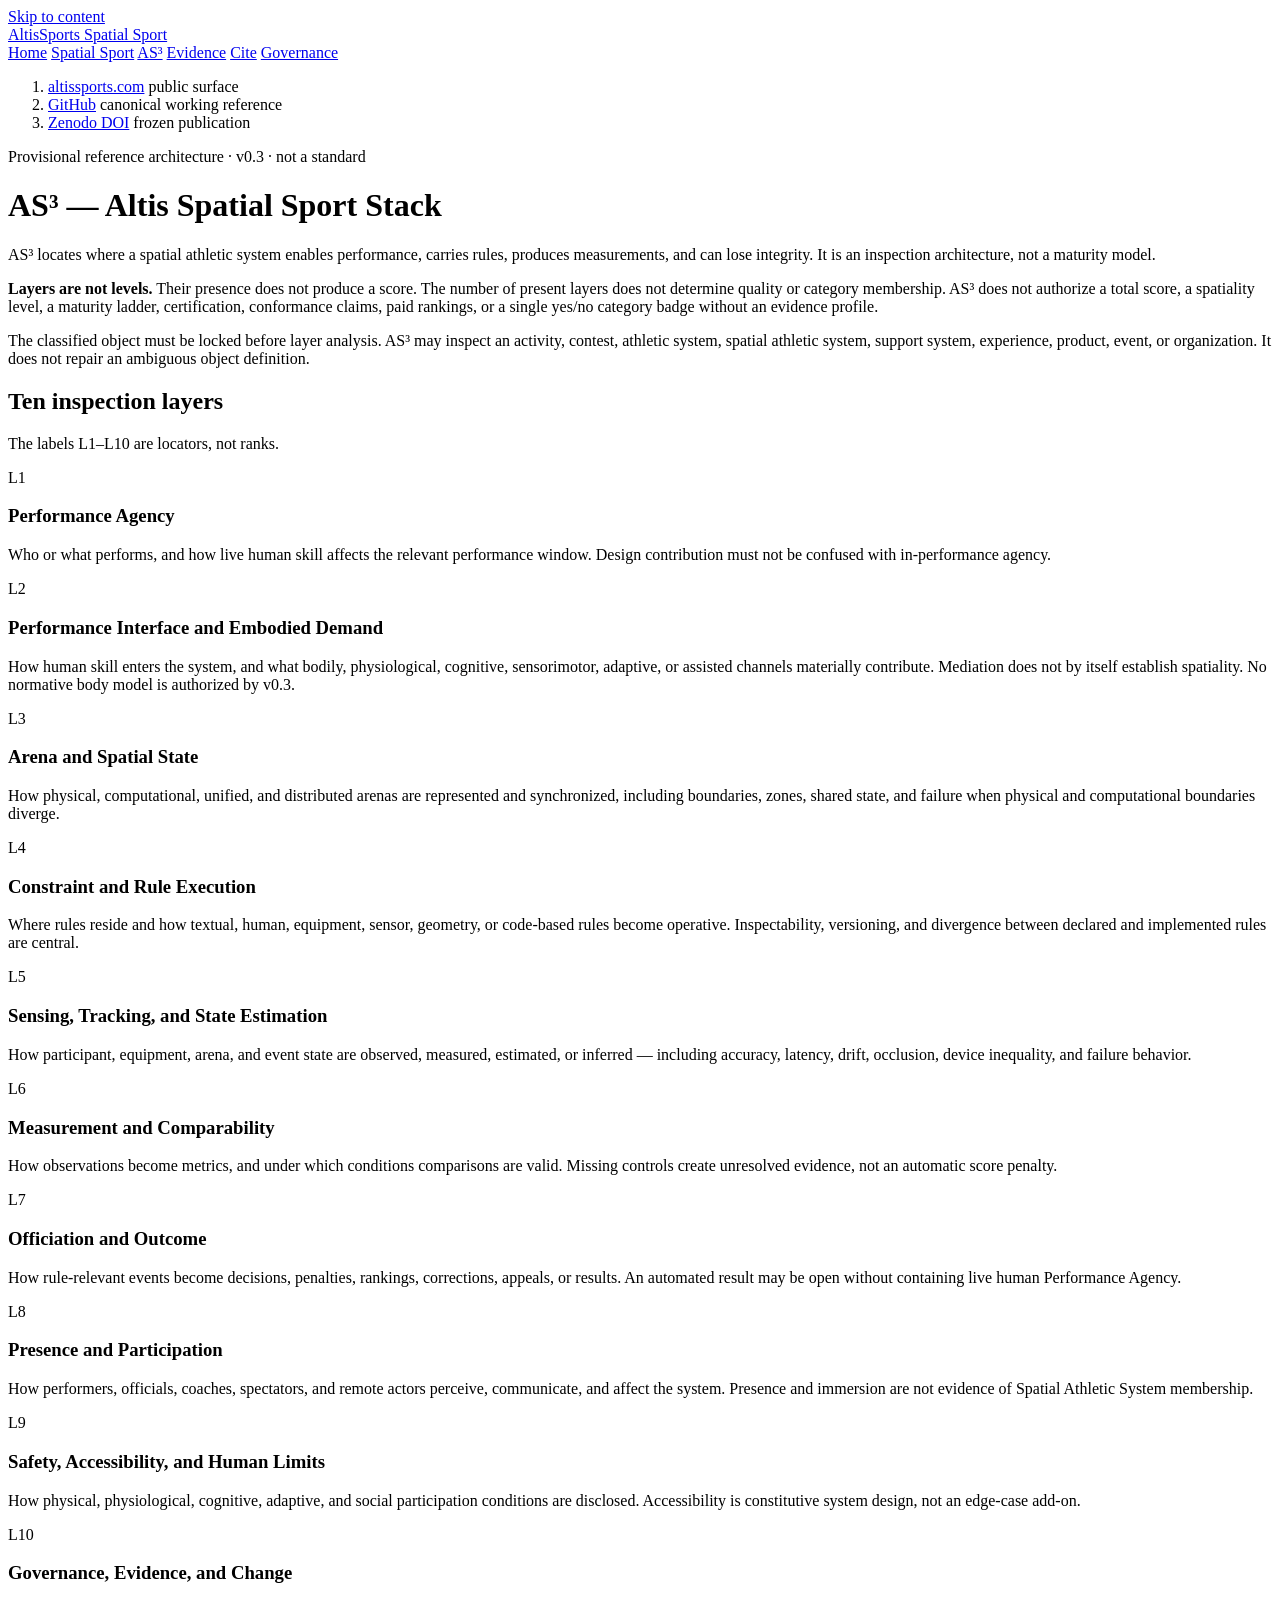
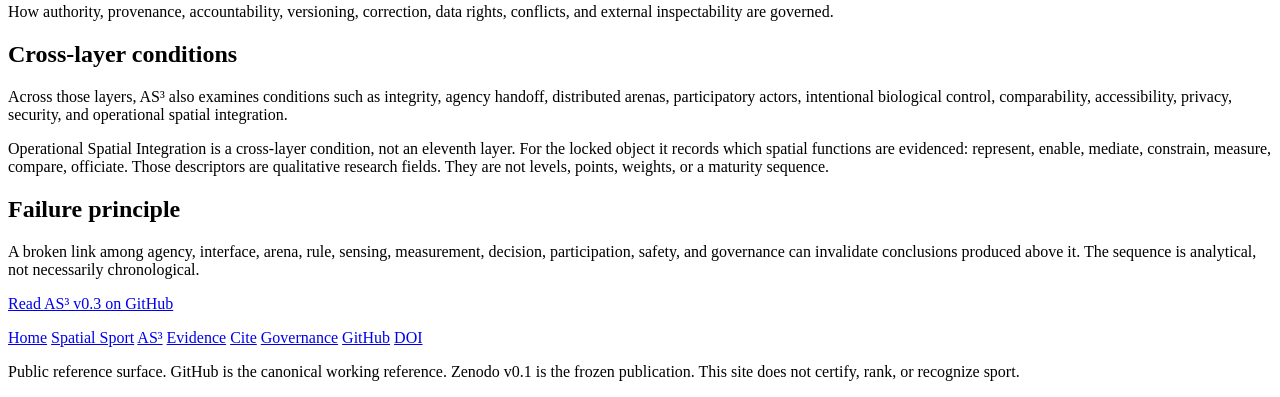
==== docs/as3/index.html @ 8b588200 "Publish Web Surface Gate v0.1 so altissports.com can become an inspectable public surface without se" ====
<!DOCTYPE html>
<html lang="en">
<head>
  <meta charset="utf-8">
  <meta name="viewport" content="width=device-width, initial-scale=1">
  <title>AS³ — Altis Spatial Sport Stack | AltisSports</title>
  <meta name="description" content="AS³ is a 10-layer inspection architecture for spatial athletic systems. Layers are not levels. Their presence does not produce a score or a maturity rating.">
  <link rel="canonical" href="https://altissports.com/as3/">
  <meta name="robots" content="index,follow">
  <meta property="og:type" content="website">
  <meta property="og:site_name" content="AltisSports">
  <meta property="og:locale" content="en_US">
  <meta property="og:url" content="https://altissports.com/as3/">
  <meta property="og:title" content="AS³ — Altis Spatial Sport Stack | AltisSports">
  <meta property="og:description" content="An inspection architecture, not a maturity model. Ten layers locate where a system enables performance, carries rules, produces measurements, and can lose integrity.">
  <meta property="og:image" content="https://altissports.com/assets/img/og.jpg">
  <meta property="og:image:width" content="1200">
  <meta property="og:image:height" content="630">
  <meta name="twitter:card" content="summary_large_image">
  <meta name="twitter:title" content="AS³ — Altis Spatial Sport Stack | AltisSports">
  <meta name="twitter:description" content="Ten inspection layers. Not a score, not a standard, not a maturity ladder.">
  <meta name="twitter:image" content="https://altissports.com/assets/img/og.jpg">
  <link rel="icon" href="/assets/img/favicon.svg" type="image/svg+xml">
  <link rel="icon" href="/assets/img/favicon-32.png" type="image/png" sizes="32x32">
  <link rel="apple-touch-icon" href="/assets/img/apple-touch-icon.png">
  <link rel="manifest" href="/site.webmanifest">
  <meta name="theme-color" content="#0e1411">
  <link rel="stylesheet" href="/assets/css/site.css">
  <script type="application/ld+json">
  {
    "@context": "https://schema.org",
    "@type": "WebPage",
    "name": "AS³ — Altis Spatial Sport Stack",
    "url": "https://altissports.com/as3/",
    "isPartOf": { "@id": "https://altissports.com/#website" },
    "inLanguage": "en",
    "description": "AS³ is a provisional 10-layer inspection architecture, not a maturity model or score.",
    "breadcrumb": {
      "@type": "BreadcrumbList",
      "itemListElement": [
        { "@type": "ListItem", "position": 1, "name": "Home", "item": "https://altissports.com/" },
        { "@type": "ListItem", "position": 2, "name": "AS³", "item": "https://altissports.com/as3/" }
      ]
    }
  }
  </script>
</head>
<body>
  <a class="skip" href="#main">Skip to content</a>
  <header class="site-header">
    <div class="wrap mast">
      <a class="wordmark" href="/">AltisSports <span>Spatial Sport</span></a>
      <nav class="primary-nav" aria-label="Primary">
        <a href="/">Home</a>
        <a href="/spatial-sport/">Spatial Sport</a>
        <a href="/as3/" aria-current="page">AS³</a>
        <a href="/evidence/">Evidence</a>
        <a href="/cite/">Cite</a>
        <a href="/governance/">Governance</a>
      </nav>
    </div>
  </header>
  <div class="authority">
    <div class="wrap">
      <ol>
        <li><a href="https://altissports.com/">altissports.com</a> public surface</li>
        <li><a href="https://github.com/Sohadot/AltisSports">GitHub</a> canonical working reference</li>
        <li><a href="https://doi.org/10.5281/zenodo.22015549">Zenodo DOI</a> frozen publication</li>
      </ol>
    </div>
  </div>
  <main id="main">
    <header class="page-hero">
      <div class="wrap">
        <p class="kicker">Provisional reference architecture · v0.3 · not a standard</p>
        <h1>AS³ — Altis Spatial Sport Stack</h1>
        <p>AS³ locates where a spatial athletic system enables performance, carries rules, produces measurements, and can lose integrity. It is an inspection architecture, not a maturity model.</p>
      </div>
    </header>

    <section class="section">
      <div class="wrap">
        <div class="note">
          <p><strong>Layers are not levels.</strong> Their presence does not produce a score. The number of present layers does not determine quality or category membership. AS³ does not authorize a total score, a spatiality level, a maturity ladder, certification, conformance claims, paid rankings, or a single yes/no category badge without an evidence profile.</p>
        </div>
        <div class="prose">
          <p>The classified object must be locked before layer analysis. AS³ may inspect an activity, contest, athletic system, spatial athletic system, support system, experience, product, event, or organization. It does not repair an ambiguous object definition.</p>
        </div>
        <h2>Ten inspection layers</h2>
        <p class="muted">The labels L1–L10 are locators, not ranks.</p>
        <div class="stack">
          <article class="layer" id="l1">
            <div class="locator">L1</div>
            <div>
              <h3>Performance Agency</h3>
              <p>Who or what performs, and how live human skill affects the relevant performance window. Design contribution must not be confused with in-performance agency.</p>
            </div>
          </article>
          <article class="layer" id="l2">
            <div class="locator">L2</div>
            <div>
              <h3>Performance Interface and Embodied Demand</h3>
              <p>How human skill enters the system, and what bodily, physiological, cognitive, sensorimotor, adaptive, or assisted channels materially contribute. Mediation does not by itself establish spatiality. No normative body model is authorized by v0.3.</p>
            </div>
          </article>
          <article class="layer" id="l3">
            <div class="locator">L3</div>
            <div>
              <h3>Arena and Spatial State</h3>
              <p>How physical, computational, unified, and distributed arenas are represented and synchronized, including boundaries, zones, shared state, and failure when physical and computational boundaries diverge.</p>
            </div>
          </article>
          <article class="layer" id="l4">
            <div class="locator">L4</div>
            <div>
              <h3>Constraint and Rule Execution</h3>
              <p>Where rules reside and how textual, human, equipment, sensor, geometry, or code-based rules become operative. Inspectability, versioning, and divergence between declared and implemented rules are central.</p>
            </div>
          </article>
          <article class="layer" id="l5">
            <div class="locator">L5</div>
            <div>
              <h3>Sensing, Tracking, and State Estimation</h3>
              <p>How participant, equipment, arena, and event state are observed, measured, estimated, or inferred — including accuracy, latency, drift, occlusion, device inequality, and failure behavior.</p>
            </div>
          </article>
          <article class="layer" id="l6">
            <div class="locator">L6</div>
            <div>
              <h3>Measurement and Comparability</h3>
              <p>How observations become metrics, and under which conditions comparisons are valid. Missing controls create unresolved evidence, not an automatic score penalty.</p>
            </div>
          </article>
          <article class="layer" id="l7">
            <div class="locator">L7</div>
            <div>
              <h3>Officiation and Outcome</h3>
              <p>How rule-relevant events become decisions, penalties, rankings, corrections, appeals, or results. An automated result may be open without containing live human Performance Agency.</p>
            </div>
          </article>
          <article class="layer" id="l8">
            <div class="locator">L8</div>
            <div>
              <h3>Presence and Participation</h3>
              <p>How performers, officials, coaches, spectators, and remote actors perceive, communicate, and affect the system. Presence and immersion are not evidence of Spatial Athletic System membership.</p>
            </div>
          </article>
          <article class="layer" id="l9">
            <div class="locator">L9</div>
            <div>
              <h3>Safety, Accessibility, and Human Limits</h3>
              <p>How physical, physiological, cognitive, adaptive, and social participation conditions are disclosed. Accessibility is constitutive system design, not an edge-case add-on.</p>
            </div>
          </article>
          <article class="layer" id="l10">
            <div class="locator">L10</div>
            <div>
              <h3>Governance, Evidence, and Change</h3>
              <p>How authority, provenance, accountability, versioning, correction, data rights, conflicts, and external inspectability are governed.</p>
            </div>
          </article>
        </div>
      </div>
    </section>

    <section class="section">
      <div class="wrap prose">
        <h2>Cross-layer conditions</h2>
        <p>Across those layers, AS³ also examines conditions such as integrity, agency handoff, distributed arenas, participatory actors, intentional biological control, comparability, accessibility, privacy, security, and operational spatial integration.</p>
        <p>Operational Spatial Integration is a cross-layer condition, not an eleventh layer. For the locked object it records which spatial functions are evidenced: represent, enable, mediate, constrain, measure, compare, officiate. Those descriptors are qualitative research fields. They are not levels, points, weights, or a maturity sequence.</p>
        <h2>Failure principle</h2>
        <p>A broken link among agency, interface, arena, rule, sensing, measurement, decision, participation, safety, and governance can invalidate conclusions produced above it. The sequence is analytical, not necessarily chronological.</p>
        <p><a href="https://github.com/Sohadot/AltisSports/blob/main/AS3_STACK.md">Read AS³ v0.3 on GitHub</a></p>
      </div>
    </section>
  </main>
  <footer class="site-footer">
    <div class="wrap">
      <nav aria-label="Footer">
        <a href="/">Home</a>
        <a href="/spatial-sport/">Spatial Sport</a>
        <a href="/as3/">AS³</a>
        <a href="/evidence/">Evidence</a>
        <a href="/cite/">Cite</a>
        <a href="/governance/">Governance</a>
        <a href="https://github.com/Sohadot/AltisSports">GitHub</a>
        <a href="https://doi.org/10.5281/zenodo.22015549">DOI</a>
      </nav>
      <p>Public reference surface. GitHub is the canonical working reference. Zenodo v0.1 is the frozen publication. This site does not certify, rank, or recognize sport.</p>
    </div>
  </footer>
</body>
</html>
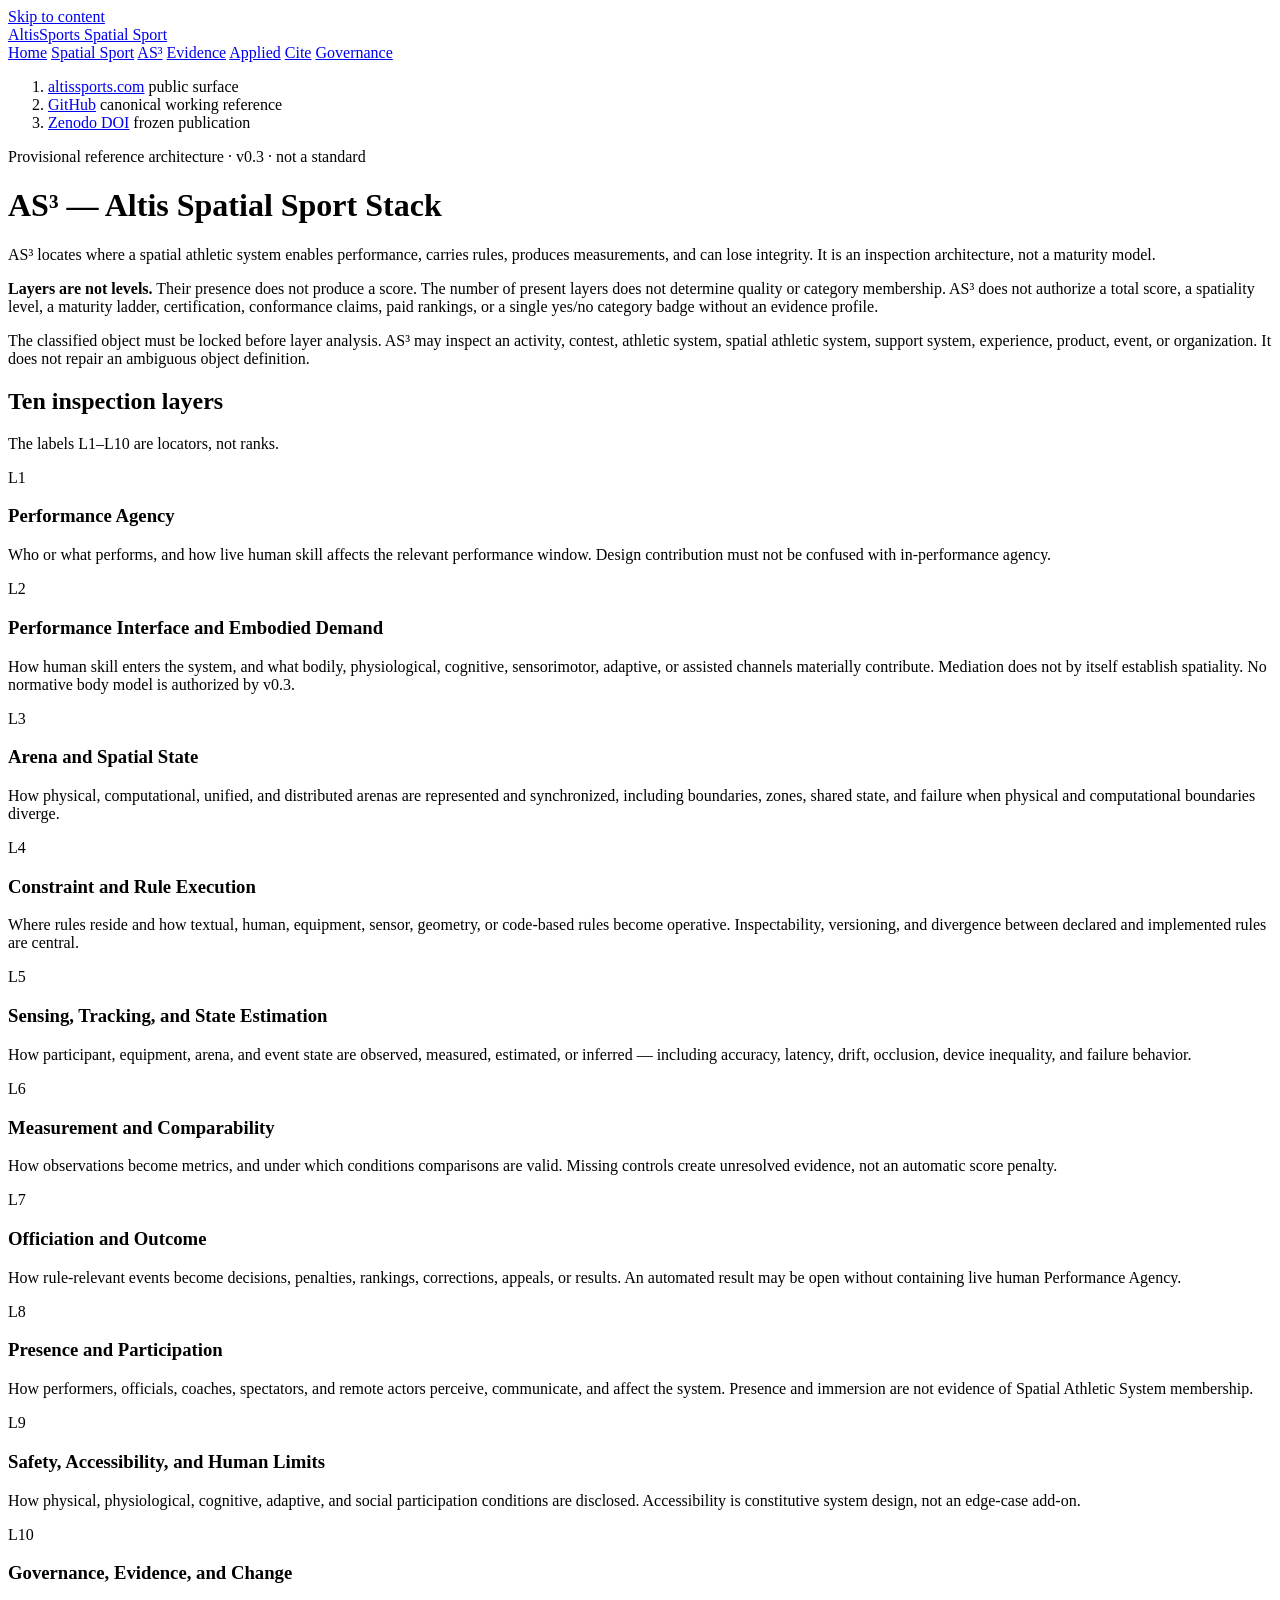
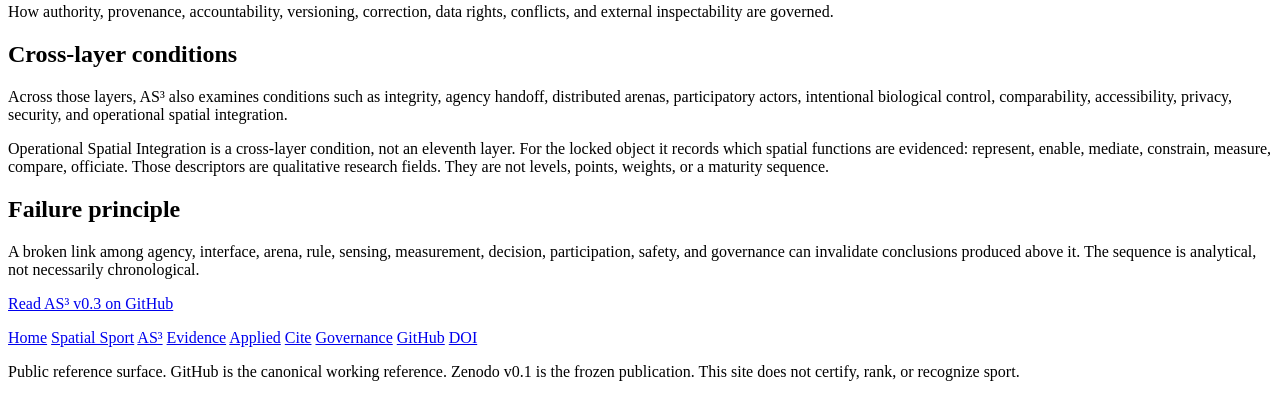
==== commit f79649cb: "Publish Applied Reference 001 so Virtual Taekwondo can be inspected as a public AS3 case with explic" ====
--- a/docs/as3/index.html
+++ b/docs/as3/index.html
@@ -55,6 +55,7 @@
         <a href="/spatial-sport/">Spatial Sport</a>
         <a href="/as3/" aria-current="page">AS³</a>
         <a href="/evidence/">Evidence</a>
+        <a href="/applied/ar-001/">Applied</a>
         <a href="/cite/">Cite</a>
         <a href="/governance/">Governance</a>
       </nav>
@@ -181,6 +182,7 @@
         <a href="/spatial-sport/">Spatial Sport</a>
         <a href="/as3/">AS³</a>
         <a href="/evidence/">Evidence</a>
+        <a href="/applied/ar-001/">Applied</a>
         <a href="/cite/">Cite</a>
         <a href="/governance/">Governance</a>
         <a href="https://github.com/Sohadot/AltisSports">GitHub</a>
